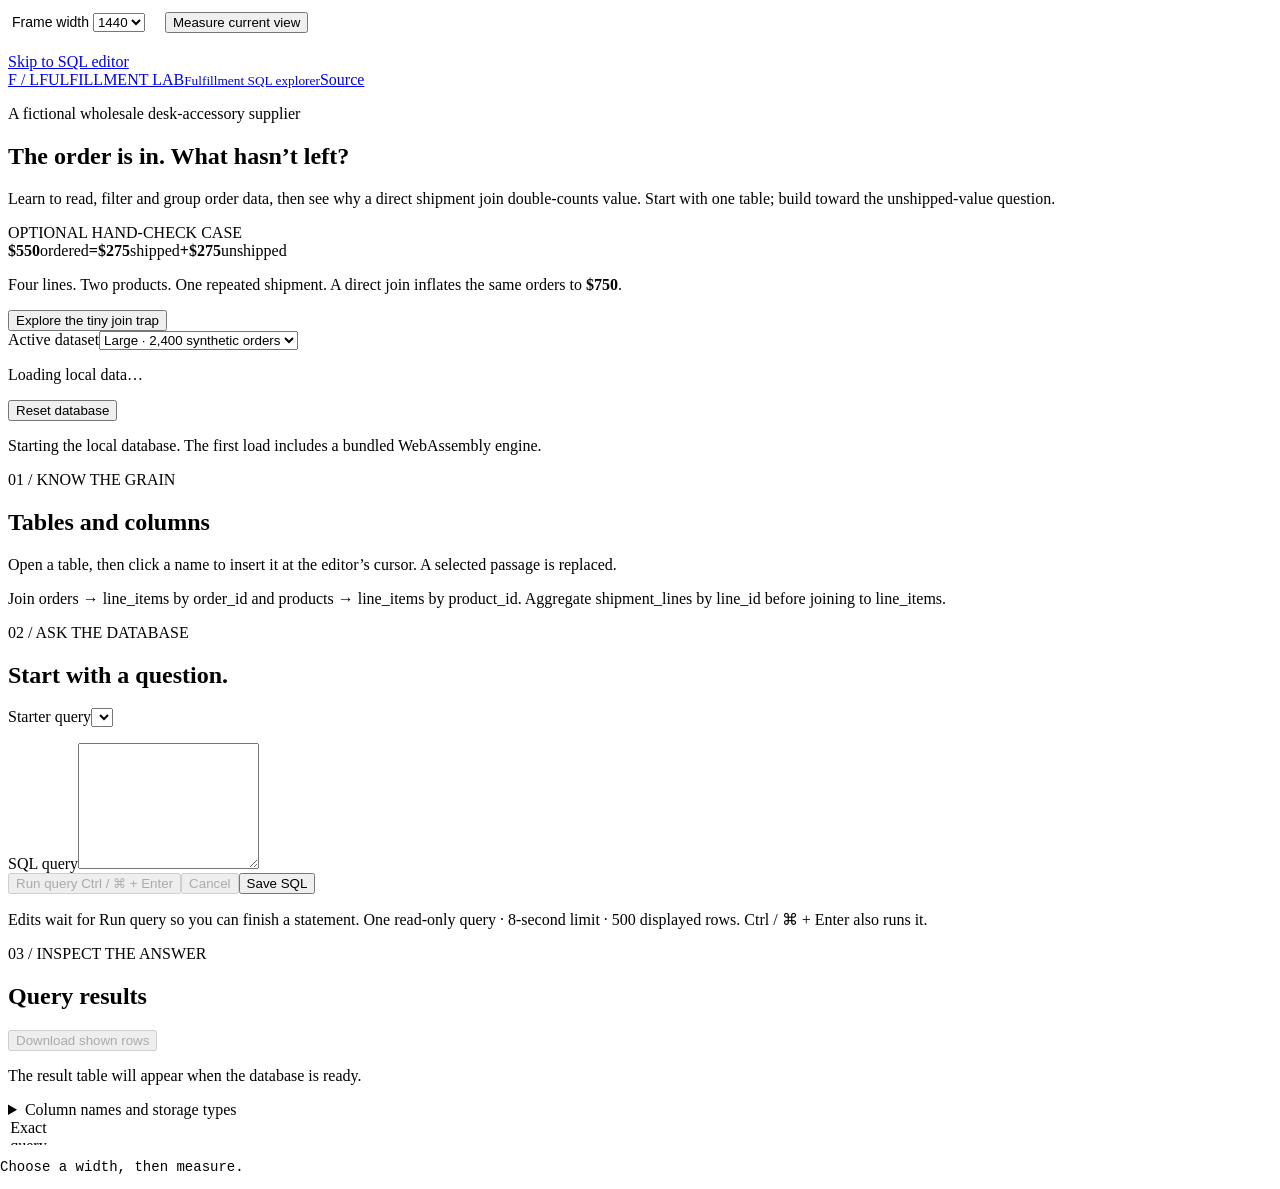
==== tests/review.html @ 8a790a9e "Teach SQL progressively with exact dollar results and insertable schema" ====
<!doctype html><html lang="en"><head><meta charset="utf-8"><title>Local production review</title><style>body{margin:0;font:14px Arial}header{padding:12px;display:flex;gap:20px;align-items:center}iframe{display:block;width:1440px;height:1100px;border:0}pre{white-space:pre-wrap;max-width:1400px}</style></head><body><header><label>Frame width <select id="width"><option>1440</option><option>390</option><option>320</option></select></label><button id="measure">Measure current view</button></header><iframe title="App review frame" src="/app/"></iframe><pre id="report">Choose a width, then measure.</pre><script>
const frame=document.querySelector('iframe');document.querySelector('#width').onchange=e=>frame.style.width=e.target.value+'px';document.querySelector('#measure').onclick=async()=>{const w=frame.contentWindow,d=frame.contentDocument;await d.fonts.ready;document.querySelector('#report').textContent=JSON.stringify({width:d.documentElement.clientWidth,scroll:d.documentElement.scrollWidth,height:d.documentElement.scrollHeight,fonts:[...d.fonts].map(f=>({family:f.family,weight:f.weight,status:f.status})),fontRequests:w.performance.getEntriesByType('resource').filter(r=>/ttf|woff/.test(r.name)).map(r=>({url:r.name,bytes:r.transferSize})),externalRequests:w.performance.getEntriesByType('resource').filter(r=>new URL(r.name).origin!==location.origin).map(r=>r.name),smallControls:[...d.querySelectorAll('button,a,input,select,summary')].filter(e=>{const r=e.getBoundingClientRect();return r.width&&r.height&&(r.width<24||r.height<24)}).map(e=>({text:e.textContent.trim().slice(0,70),height:e.getBoundingClientRect().height,width:e.getBoundingClientRect().width})),headings:[...d.querySelectorAll('h1,h2')].map(e=>e.textContent)},null,2)};
</script></body></html>
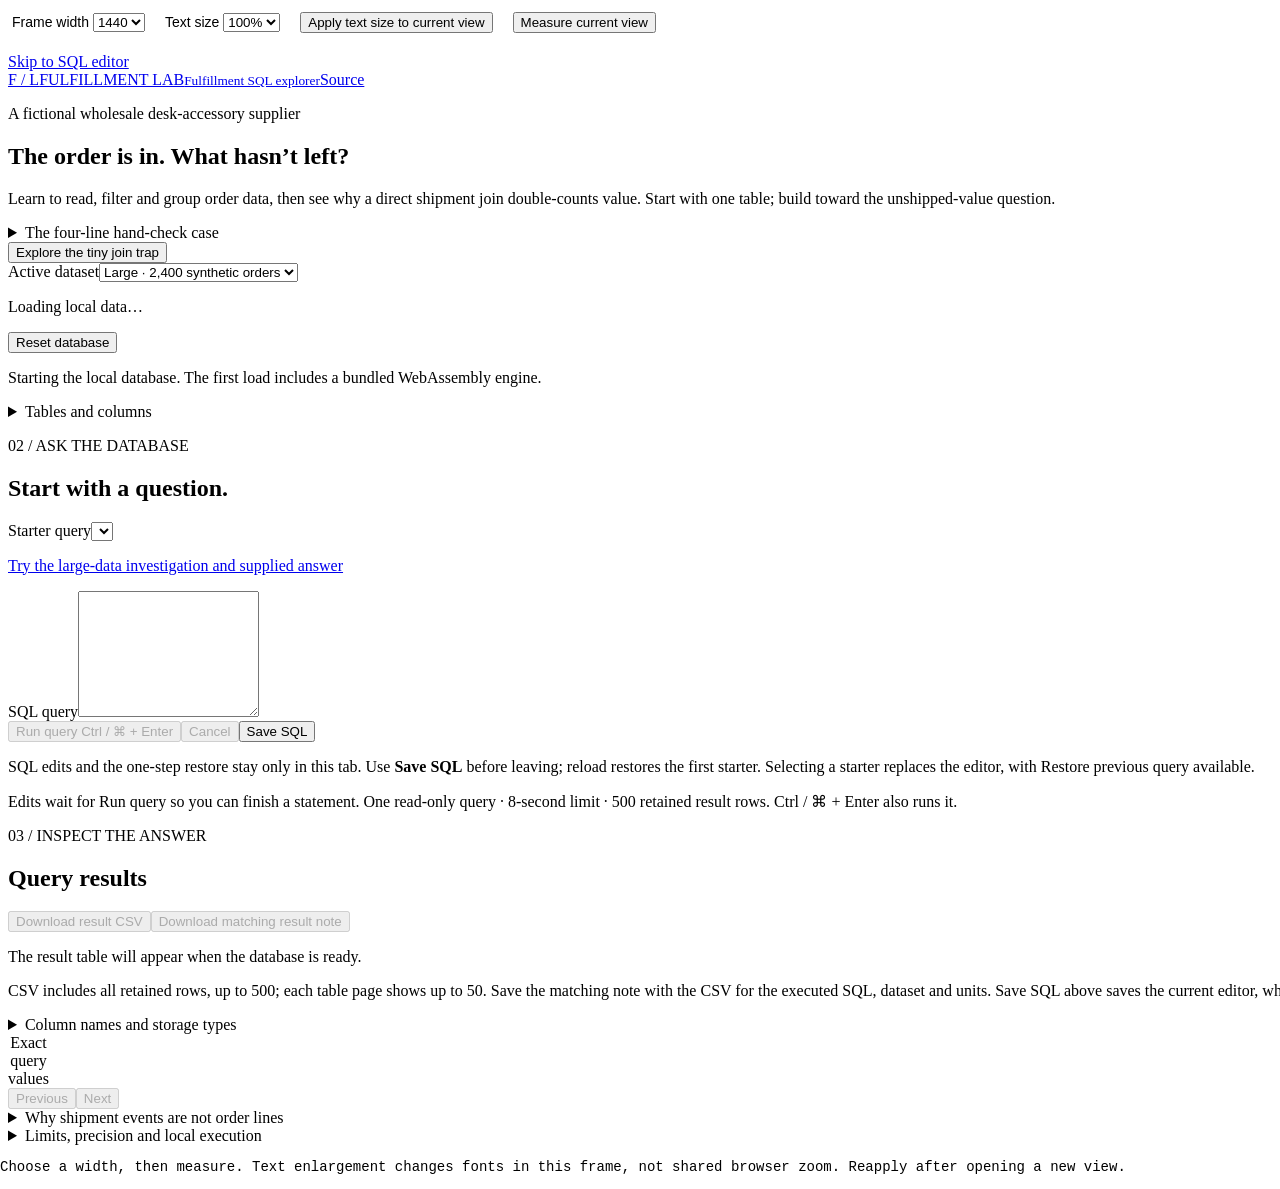
==== commit b31605ff: "Complete SQL investigation and recoverable result workflow" ====
--- a/tests/review.html
+++ b/tests/review.html
@@ -1,3 +1,5 @@
-<!doctype html><html lang="en"><head><meta charset="utf-8"><title>Local production review</title><style>body{margin:0;font:14px Arial}header{padding:12px;display:flex;gap:20px;align-items:center}iframe{display:block;width:1440px;height:1100px;border:0}pre{white-space:pre-wrap;max-width:1400px}</style></head><body><header><label>Frame width <select id="width"><option>1440</option><option>390</option><option>320</option></select></label><button id="measure">Measure current view</button></header><iframe title="App review frame" src="/app/"></iframe><pre id="report">Choose a width, then measure.</pre><script>
-const frame=document.querySelector('iframe');document.querySelector('#width').onchange=e=>frame.style.width=e.target.value+'px';document.querySelector('#measure').onclick=async()=>{const w=frame.contentWindow,d=frame.contentDocument;await d.fonts.ready;document.querySelector('#report').textContent=JSON.stringify({width:d.documentElement.clientWidth,scroll:d.documentElement.scrollWidth,height:d.documentElement.scrollHeight,fonts:[...d.fonts].map(f=>({family:f.family,weight:f.weight,status:f.status})),fontRequests:w.performance.getEntriesByType('resource').filter(r=>/ttf|woff/.test(r.name)).map(r=>({url:r.name,bytes:r.transferSize})),externalRequests:w.performance.getEntriesByType('resource').filter(r=>new URL(r.name).origin!==location.origin).map(r=>r.name),smallControls:[...d.querySelectorAll('button,a,input,select,summary')].filter(e=>{const r=e.getBoundingClientRect();return r.width&&r.height&&(r.width<24||r.height<24)}).map(e=>({text:e.textContent.trim().slice(0,70),height:e.getBoundingClientRect().height,width:e.getBoundingClientRect().width})),headings:[...d.querySelectorAll('h1,h2')].map(e=>e.textContent)},null,2)};
-</script></body></html>+<!doctype html><html lang="en"><head><meta charset="utf-8"><title>Local production review</title><style>body{margin:0;font:14px Arial}header{padding:12px;display:flex;gap:20px;align-items:center}iframe{display:block;width:1440px;height:1100px;border:0}pre{white-space:pre-wrap;max-width:1400px}</style></head><body><header><label>Frame width <select id="width"><option>1440</option><option>390</option><option>320</option></select></label><label>Text size <select id="text-size"><option value="1">100%</option><option value="2">200%</option></select></label><button id="enlarge">Apply text size to current view</button><button id="measure">Measure current view</button></header><iframe title="App review frame" src="/app/"></iframe><pre id="report">Choose a width, then measure. Text enlargement changes fonts in this frame, not shared browser zoom. Reapply after opening a new view.</pre><script>
+const frame=document.querySelector('iframe'),fonts=new Map();document.querySelector('#width').onchange=e=>frame.style.width=e.target.value+'px';
+document.querySelector('#enlarge').onclick=()=>{const w=frame.contentWindow,d=frame.contentDocument;for(const [el,s]of fonts)if(el.isConnected){el.style.fontSize=s.inline;el.style.lineHeight=s.lineInline;}const elements=[...d.querySelectorAll('body,body *')].filter(el=>!['SCRIPT','STYLE'].includes(el.tagName));for(const el of elements)if(!fonts.has(el)){const s=w.getComputedStyle(el);fonts.set(el,{size:parseFloat(s.fontSize),line:parseFloat(s.lineHeight),inline:el.style.fontSize,lineInline:el.style.lineHeight});}const factor=Number(document.querySelector('#text-size').value);if(factor===2)for(const el of elements){const s=fonts.get(el);el.style.fontSize=s.size*factor+'px';el.style.lineHeight=Number.isFinite(s.line)?s.line*factor+'px':'normal';}};
+document.querySelector('#measure').onclick=async()=>{const w=frame.contentWindow,d=frame.contentDocument;await d.fonts.ready;document.querySelector('#report').textContent=JSON.stringify({width:d.documentElement.clientWidth,scroll:d.documentElement.scrollWidth,height:d.documentElement.scrollHeight,textFactor:Number(document.querySelector('#text-size').value),fonts:[...d.fonts].map(f=>({family:f.family,weight:f.weight,status:f.status})),externalRequests:w.performance.getEntriesByType('resource').filter(r=>new URL(r.name).origin!==location.origin).map(r=>r.name),smallControls:[...d.querySelectorAll('button,a,input,select,summary')].filter(e=>{const r=e.getBoundingClientRect();return r.width&&r.height&&(r.width<24||r.height<24)}).map(e=>({text:e.textContent.trim().slice(0,70),height:e.getBoundingClientRect().height,width:e.getBoundingClientRect().width})),headings:[...d.querySelectorAll('h1,h2')].map(e=>({text:e.textContent,font:w.getComputedStyle(e).fontSize})),dialogs:[...d.querySelectorAll('[role=dialog]')].map(e=>({width:e.clientWidth,scroll:e.scrollWidth,height:e.clientHeight,scrollHeight:e.scrollHeight}))},null,2)};
+</script></body></html>
